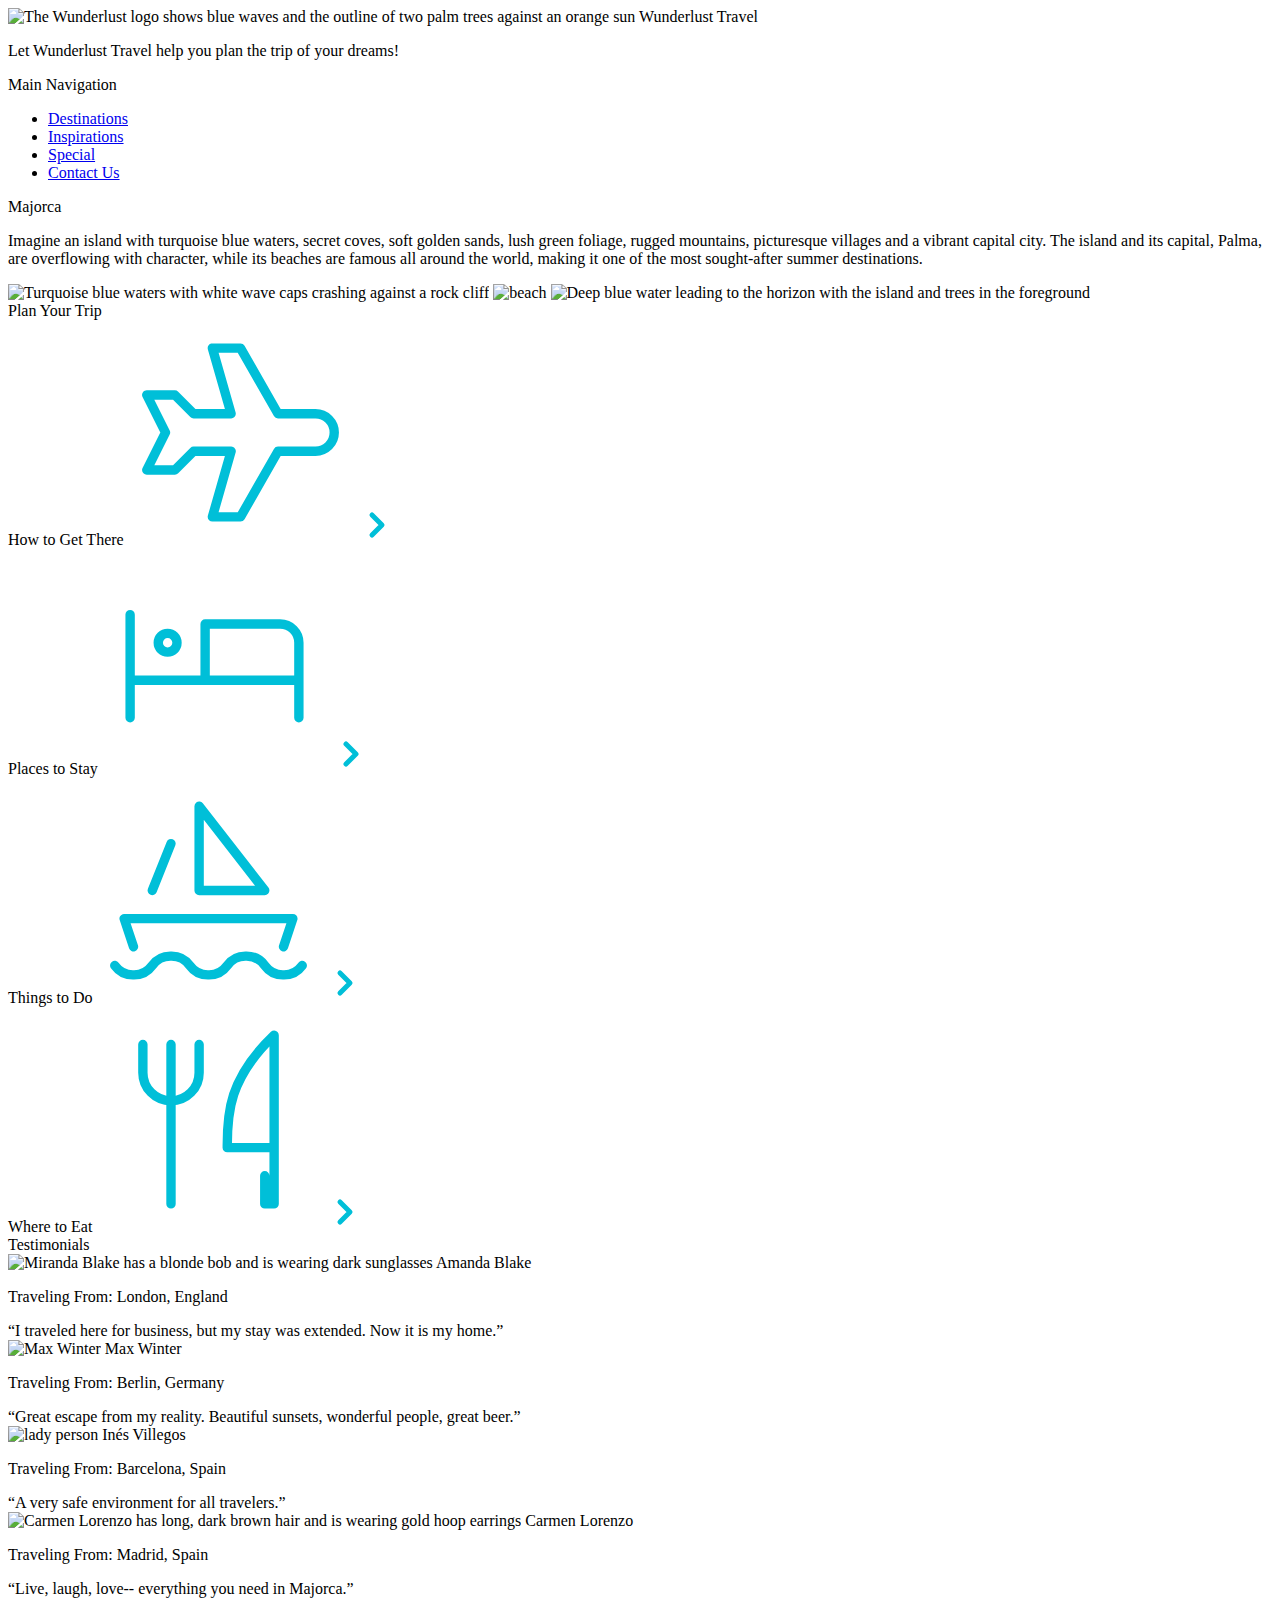
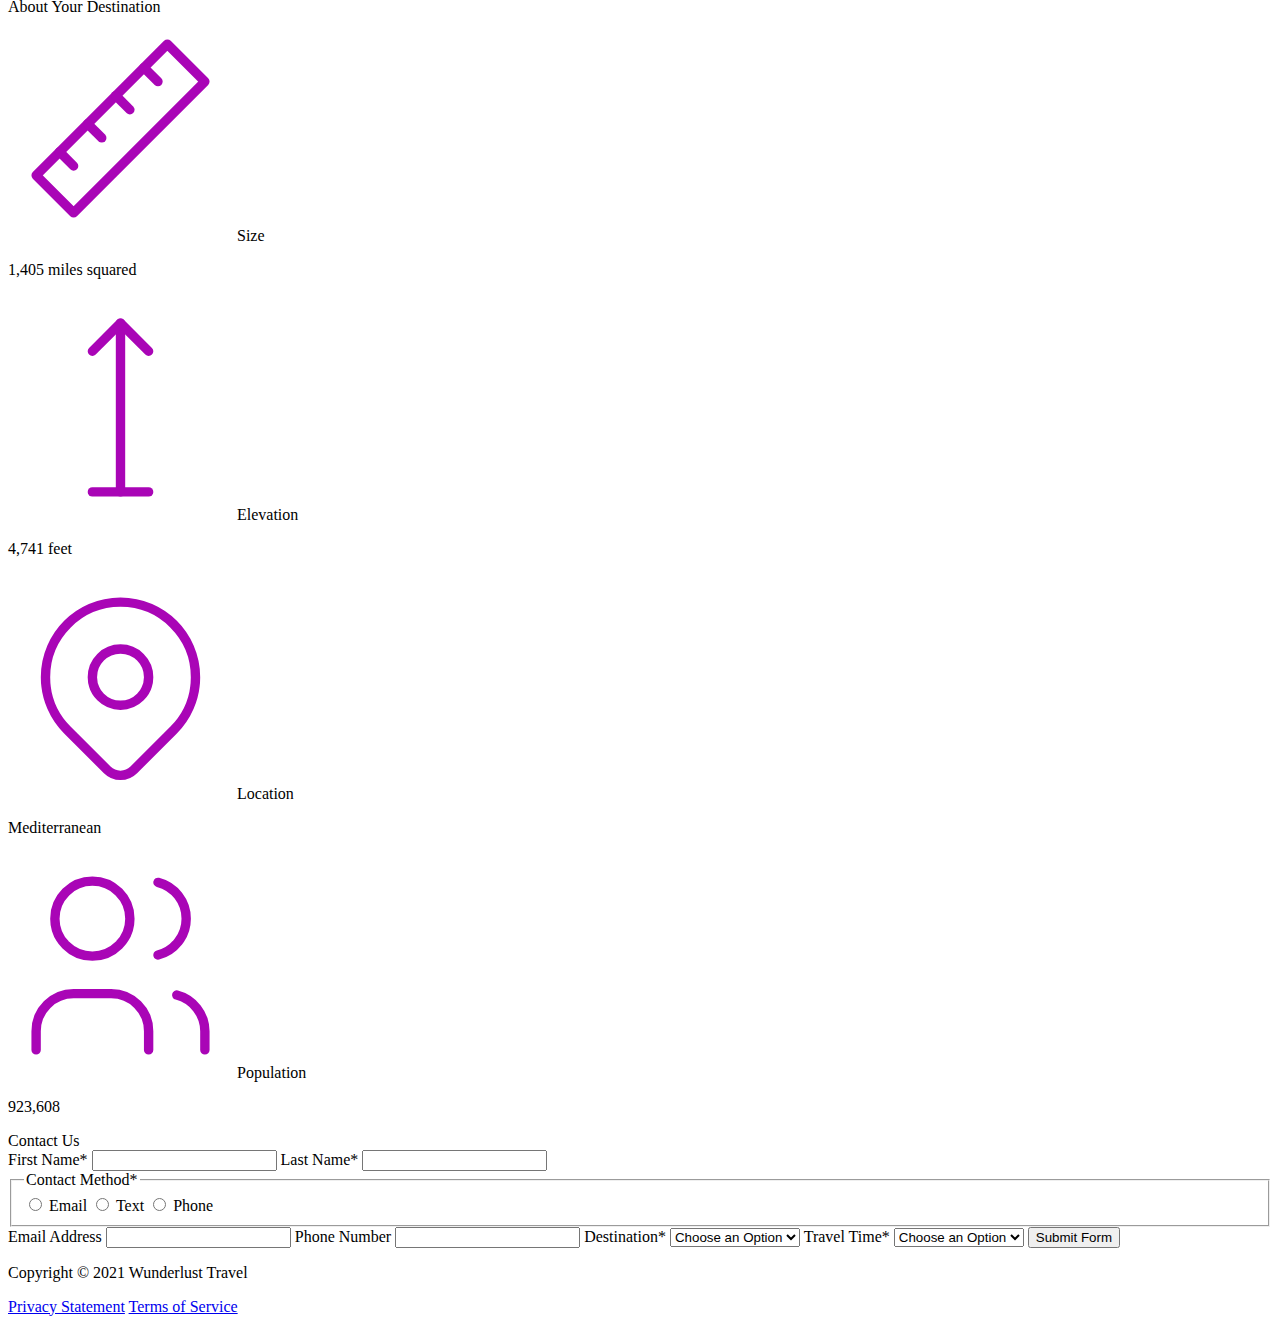
==== majorca.html @ 791d8129 "added Majorca Html file to repository" ====
<!DOCTYPE html>
<html lang="en">
    <head>
<!--         Add all required tags in the head here - meta tags for SEO, responsiveness, and with info about the page, etc., in addition to tags to create a card on Twitter with a large image and open graph tags to allow for sharing on other social media sites -->
    </head>
    <body>
<!--         Reveiew the document and add the proper tags to all of the headings  throughout. Use the outline feature in the validator to ensure that these have been added correctly. See the image of the correct outline as a reference if you have questions 

Also review the alt text on all of the images to ensure that it is descriptive and appropriate-->
        <header>
            <img src="images/logo.png" alt="The Wunderlust logo shows blue waves and the outline of two palm trees against an orange sun">
            Wunderlust Travel
            <p>Let Wunderlust Travel help you plan the trip of your dreams!</p>
            <nav>
                Main Navigation
                <ul>
                    <li><a href="#">Destinations</a></li>
                    <li><a href="#">Inspirations</a></li>
                    <li><a href="#">Special</a></li>
                    <li><a href="#">Contact Us</a></li>
                </ul>
            </nav>
        </header>
        <main>
            <article>  
                Majorca
                <p>Imagine an island with turquoise blue waters, secret coves, soft golden sands, lush green foliage, rugged mountains, picturesque villages and a vibrant capital city. The island and its capital, Palma, are overflowing with character, while its beaches are famous all around the world, making it one of the most sought-after summer destinations.</p>
                <img src="images/majorca-waves.png" alt="Turquoise blue waters with white wave caps crashing against a rock cliff">
                <img src="images/majorca-beach.png" alt="beach">
                <img src="images/majorca-cove.png" alt="Deep blue water leading to the horizon with the island and trees in the foreground">
                <section>
                    Plan Your Trip
                    <section>
                        How to Get There
                        <svg xmlns="http://www.w3.org/2000/svg" class="icon icon-tabler icon-tabler-plane" width="225" height="225" viewBox="0 0 24 24" stroke-width="1" stroke="#00bfd8" fill="none" stroke-linecap="round" stroke-linejoin="round"> <path stroke="none" d="M0 0h24v24H0z" fill="none"/> <path d="M16 10h4a2 2 0 0 1 0 4h-4l-4 7h-3l2 -7h-4l-2 2h-3l2 -4l-2 -4h3l2 2h4l-2 -7h3z" /></svg>
                        <a href="#" title="Search for flights">
                            <svg xmlns="http://www.w3.org/2000/svg" class="icon icon-tabler icon-tabler-chevron-right" width="40" height="40" viewBox="0 0 24 24" stroke-width="3" stroke="#00bfd8" fill="none" stroke-linecap="round" stroke-linejoin="round"><path stroke="none" d="M0 0h24v24H0z" fill="none"/><polyline points="9 6 15 12 9 18" /></svg>
                        </a>
                    </section>      
                    <section>
                        Places to Stay
                        <svg xmlns="http://www.w3.org/2000/svg" class="icon icon-tabler icon-tabler-bed" width="225" height="225" viewBox="0 0 24 24" stroke-width="1" stroke="#00bfd8" fill="none" stroke-linecap="round" stroke-linejoin="round"><path stroke="none" d="M0 0h24v24H0z" fill="none"/><path d="M3 7v11m0 -4h18m0 4v-8a2 2 0 0 0 -2 -2h-8v6" /><circle cx="7" cy="10" r="1" /></svg>
                        <a href="#" title="Search for hotels">
                            <svg xmlns="http://www.w3.org/2000/svg" class="icon icon-tabler icon-tabler-chevron-right" width="40" height="40" viewBox="0 0 24 24" stroke-width="3" stroke="#00bfd8" fill="none" stroke-linecap="round" stroke-linejoin="round"><path stroke="none" d="M0 0h24v24H0z" fill="none"/><polyline points="9 6 15 12 9 18" /></svg> 
                        </a>
                    </section>
                    <section>
                        Things to Do
                        <svg xmlns="http://www.w3.org/2000/svg" class="icon icon-tabler icon-tabler-sailboat" width="225" height="225" viewBox="0 0 24 24" stroke-width="1" stroke="#00bfd8" fill="none" stroke-linecap="round" stroke-linejoin="round"><path stroke="none" d="M0 0h24v24H0z" fill="none"/><path d="M2 20a2.4 2.4 0 0 0 2 1a2.4 2.4 0 0 0 2 -1a2.4 2.4 0 0 1 2 -1a2.4 2.4 0 0 1 2 1a2.4 2.4 0 0 0 2 1a2.4 2.4 0 0 0 2 -1a2.4 2.4 0 0 1 2 -1a2.4 2.4 0 0 1 2 1a2.4 2.4 0 0 0 2 1a2.4 2.4 0 0 0 2 -1" /><path d="M4 18l-1 -3h18l-1 3" /><path d="M11 12h7l-7 -9v9" /><line x1="8" y1="7" x2="6" y2="12" /></svg>
                        <a href="#" title="Search for Activities">
                            <svg xmlns="http://www.w3.org/2000/svg" class="icon icon-tabler icon-tabler-chevron-right" width="40" height="40" viewBox="0 0 24 24" stroke-width="3" stroke="#00bfd8" fill="none" stroke-linecap="round" stroke-linejoin="round"><path stroke="none" d="M0 0h24v24H0z" fill="none"/><polyline points="9 6 15 12 9 18" /></svg> 
                        </a>                     
                    </section>    
                    <section>
                        Where to Eat
                        <svg xmlns="http://www.w3.org/2000/svg" class="icon icon-tabler icon-tabler-tools-kitchen-2" width="225" height="225" viewBox="0 0 24 24" stroke-width="1" stroke="#00bfd8" fill="none" stroke-linecap="round" stroke-linejoin="round"><path stroke="none" d="M0 0h24v24H0z" fill="none"/><path d="M19 3v12h-5c-.023 -3.681 .184 -7.406 5 -12zm0 12v6h-1v-3m-10 -14v17m-3 -17v3a3 3 0 1 0 6 0v-3" /></svg>
                        <a href="#" title="Search for Restaurants">
                            <svg xmlns="http://www.w3.org/2000/svg" class="icon icon-tabler icon-tabler-chevron-right" width="40" height="40" viewBox="0 0 24 24" stroke-width="3" stroke="#00bfd8" fill="none" stroke-linecap="round" stroke-linejoin="round"><path stroke="none" d="M0 0h24v24H0z" fill="none"/><polyline points="9 6 15 12 9 18" /></svg>                          
                        </a>
                    </section>   
                </section>
                <section>
                    Testimonials
                    <section>
                        <img src="images/mirando-blake.png" alt="Miranda Blake has a blonde bob and is wearing dark sunglasses">
                        Amanda Blake
                        <p>Traveling From: London, England</p>
                        <q>I traveled here for business, but my stay was extended. Now it is my home.</q>
                    </section>
                    <section>
                        <img src="images/max-winter.png" alt="Max Winter">
                        Max Winter
                        <p>Traveling From: Berlin, Germany</p>
                        <q>Great escape from my reality. Beautiful sunsets, wonderful people, great beer.</q>
                    </section>
                    <section>
                        <img src="images/ines-villegoes.png" alt="lady person">
                        Inés Villegos
                        <p>Traveling From: Barcelona, Spain</p>
                        <q>A very safe environment for all travelers.</q>
                    </section>
                    <section>
                        <img src="images/carmen-lorenzo.png" alt="Carmen Lorenzo has long, dark brown hair and is wearing gold hoop earrings">
                        Carmen Lorenzo
                        <p>Traveling From: Madrid, Spain</p>
                        <q>Live, laugh, love-- everything you need in Majorca.</q>
                    </section>
                </section>
                <section>
                    About Your Destination
                    <section>
                        <svg xmlns="http://www.w3.org/2000/svg" class="icon icon-tabler icon-tabler-ruler-2" width="225" height="225" viewBox="0 0 24 24" stroke-width="1" stroke="#a905b6" fill="none" stroke-linecap="round" stroke-linejoin="round"><path stroke="none" d="M0 0h24v24H0z" fill="none"/><path d="M17 3l4 4l-14 14l-4 -4z" /><path d="M16 7l-1.5 -1.5" /><path d="M13 10l-1.5 -1.5" /><path d="M10 13l-1.5 -1.5" /><path d="M7 16l-1.5 -1.5" /></svg>
                        Size
                        <p>1,405 miles squared</p>
                    </section>
                    <section>
                        <svg xmlns="http://www.w3.org/2000/svg" class="icon icon-tabler icon-tabler-arrow-top-bar" width="225" height="225" viewBox="0 0 24 24" stroke-width="1" stroke="#a905b6" fill="none" stroke-linecap="round" stroke-linejoin="round"><path stroke="none" d="M0 0h24v24H0z" fill="none"/><line x1="12" y1="21" x2="12" y2="3" /><path d="M15 6l-3 -3l-3 3" /><line x1="9" y1="21" x2="15" y2="21" /></svg>
                        Elevation
                        <p>4,741 feet</p>
                    </section>
                    <section>
                        <svg xmlns="http://www.w3.org/2000/svg" class="icon icon-tabler icon-tabler-map-pin" width="225" height="225" viewBox="0 0 24 24" stroke-width="1" stroke="#a905b6" fill="none" stroke-linecap="round" stroke-linejoin="round"><path stroke="none" d="M0 0h24v24H0z" fill="none"/><circle cx="12" cy="11" r="3" /><path d="M17.657 16.657l-4.243 4.243a2 2 0 0 1 -2.827 0l-4.244 -4.243a8 8 0 1 1 11.314 0z" /></svg>
                        Location
                        <p>Mediterranean</p>
                    </section>
                    <section>
                        <svg xmlns="http://www.w3.org/2000/svg" class="icon icon-tabler icon-tabler-users" width="225" height="225" viewBox="0 0 24 24" stroke-width="1" stroke="#a905b6" fill="none" stroke-linecap="round" stroke-linejoin="round"><path stroke="none" d="M0 0h24v24H0z" fill="none"/><circle cx="9" cy="7" r="4" /><path d="M3 21v-2a4 4 0 0 1 4 -4h4a4 4 0 0 1 4 4v2" /><path d="M16 3.13a4 4 0 0 1 0 7.75" /><path d="M21 21v-2a4 4 0 0 0 -3 -3.85" /></svg>
                        Population
                        <p>923,608</p>
                    </section>
                </section>
                <section>
                    Contact Us
                    <form method="post" action="https://wp.zybooks.com/form-viewer.php">
                        <label for="fName">First Name<span>*</span></label>
                        <input type="text" name="fName" id="fName" autocomplete="given-name" required>
                        <label for="lName">Last Name<span>*</span></label>
                        <input type="text" name="lName" id="lName" autocomplete="family-name" required>
                        <fieldset>
                            <legend>Contact Method<span>*</span></legend>
                            <input type="radio" name="contactPref" id="prefEmail" required>
                            <label for="prefEmail">Email</label>
                            <input type="radio" name="contactPref" id="prefText">
                            <label for="prefText">Text</label>
                            <input type="radio" name="contactPref" id="prefPhone">
                            <label for="prefPhone">Phone</label>
                        </fieldset>
                        <label for="email">Email Address</label>
                        <input type="email" name="email" id="email" autocomplete="email">
                        <label for="phone">Phone Number</label>
                        <input type="tel" name="phone" id="phone" autocomplete="tel">
                        <label for="destination">Destination<span>*</span></label>
                        <select name="destination" id="destination" required>
                            <option value="">Choose an Option</option>
                            <option value="barcelona">Barcelona</option>
                            <option value="granada">Granada</option>
                            <option value="ibiza">Ibiza</option>
                            <option value="madrid">Madrid</option>
                            <option value="majora">Majora</option>
                            <option value="seville">Seville</option>
                            <option value="tenerife">Tenerife</option>
                            <option value="valencia">Valencia</option>
                        </select>
                        <label for="travelTime">Travel Time<span>*</span></label>
                        <select name="travelTime" id="travelTime" required>
                            <option value="">Choose an Option</option>
                            <option value="fall">Fall</option>
                            <option value="winter">Winter</option>
                            <option value="spring">Spring</option>
                            <option value="summer">Summer</option>
                            <option value="flexible">Flexible</option>
                        </select>
                        <input type="submit" name="mySubmit" id="mySubmit" value="Submit Form">
                    </form>
                </section>
            </article>
        </main>
        <footer>
            <p>Copyright &copy; 2021 Wunderlust Travel</p>
            <a href="#">Privacy Statement</a>
            <a href="#">Terms of Service</a>
        </footer>
    </body>
</html>
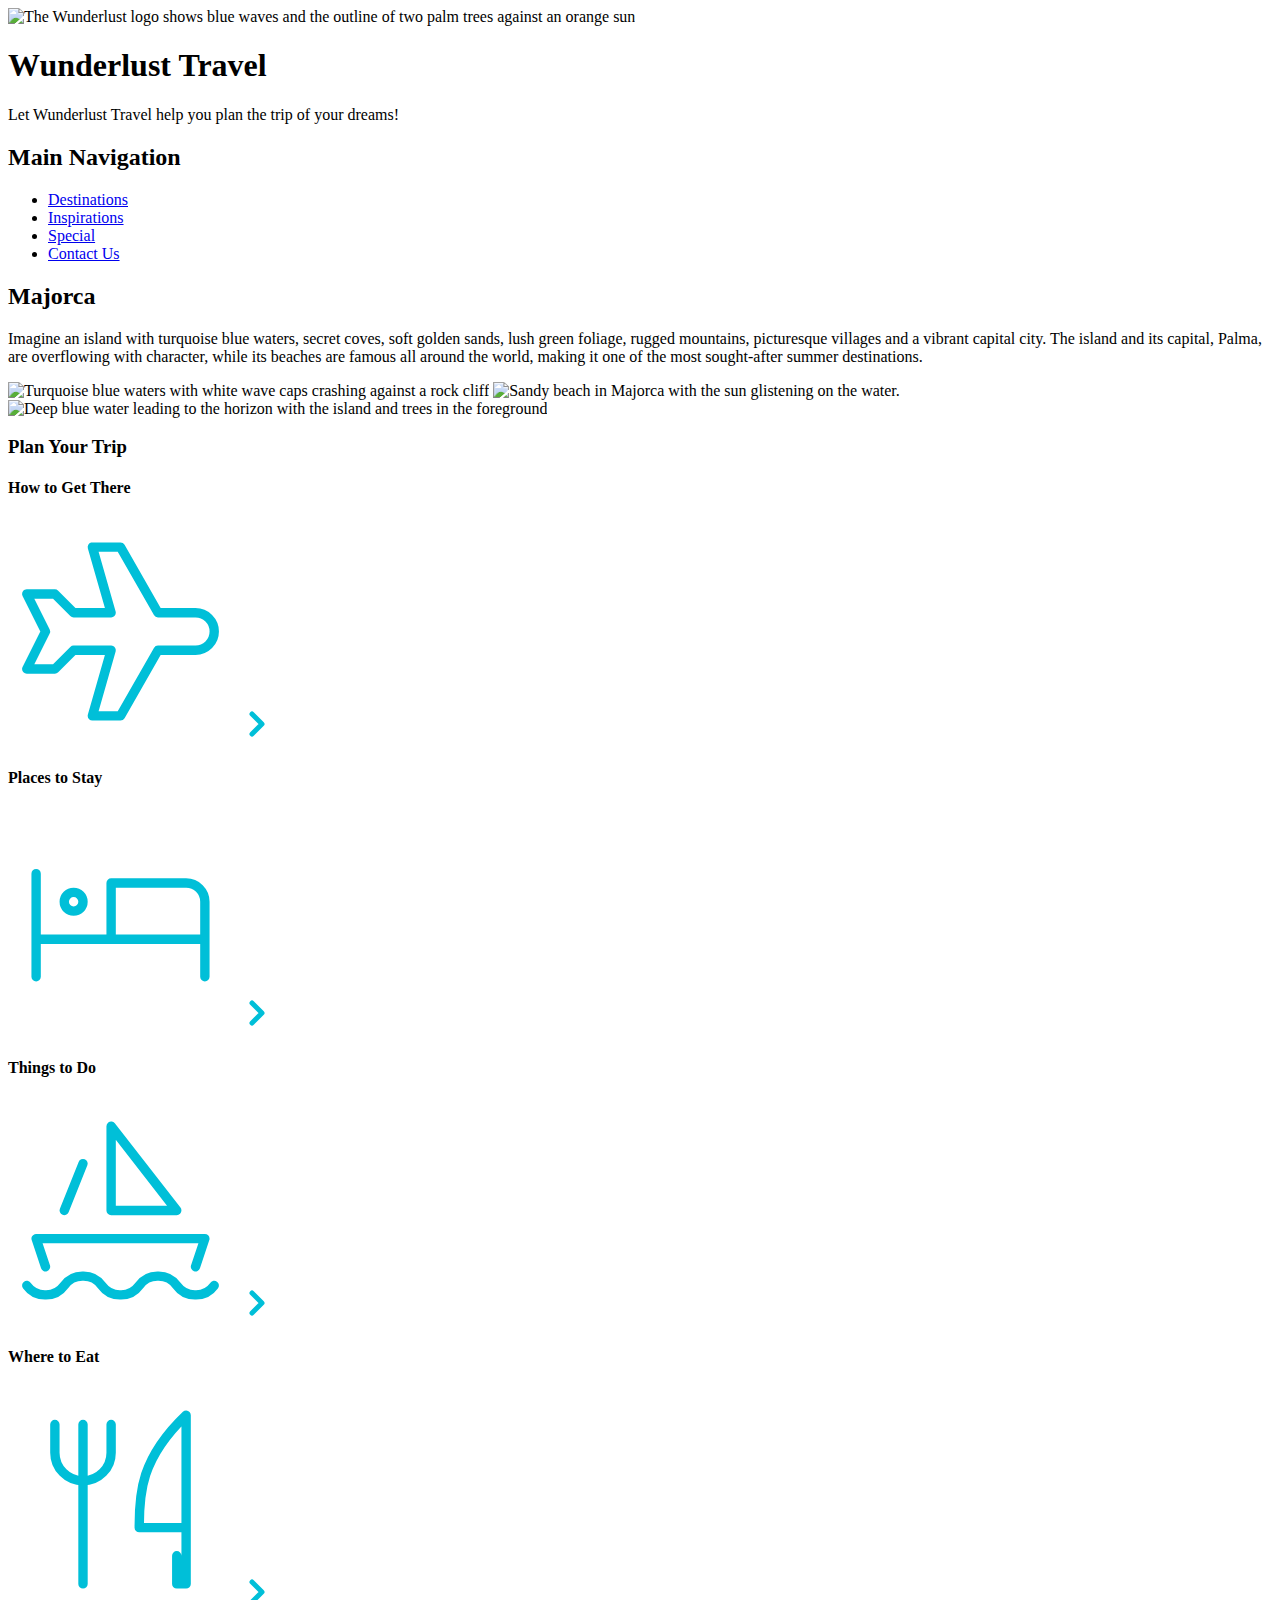
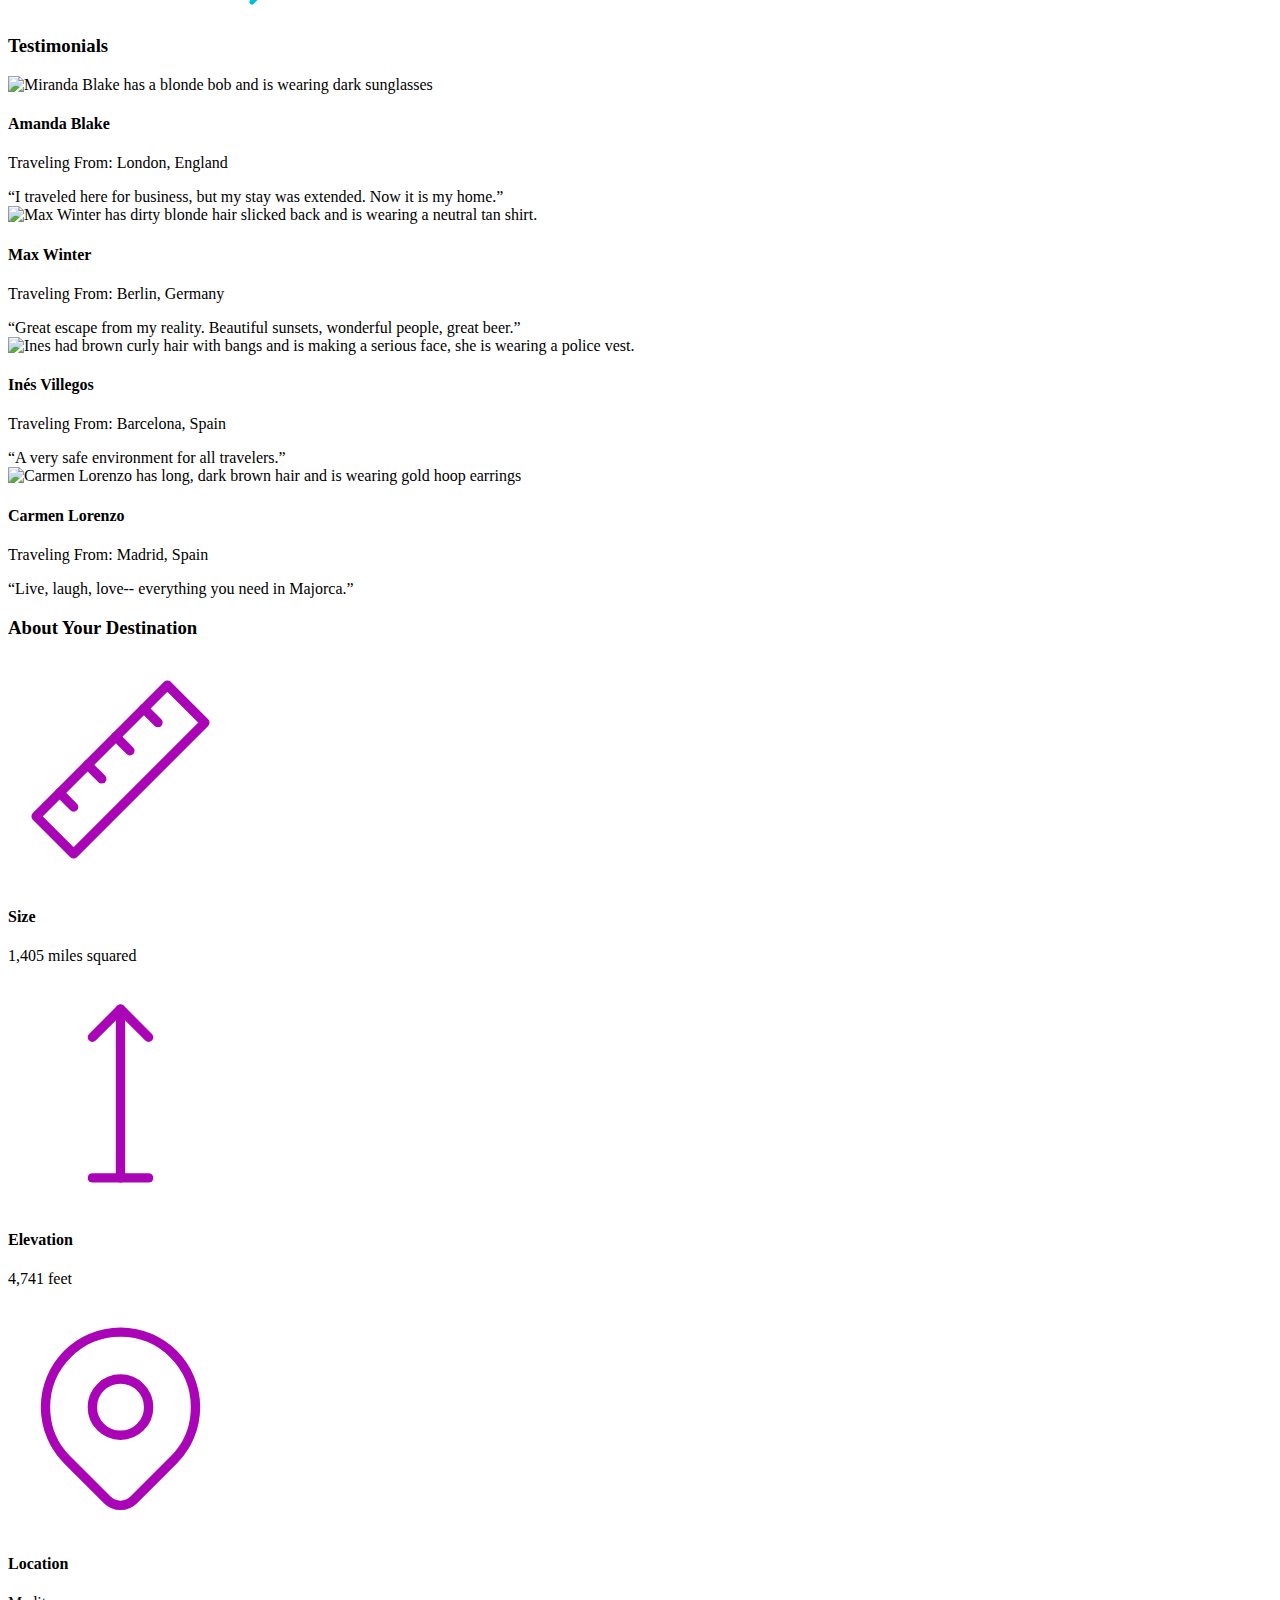
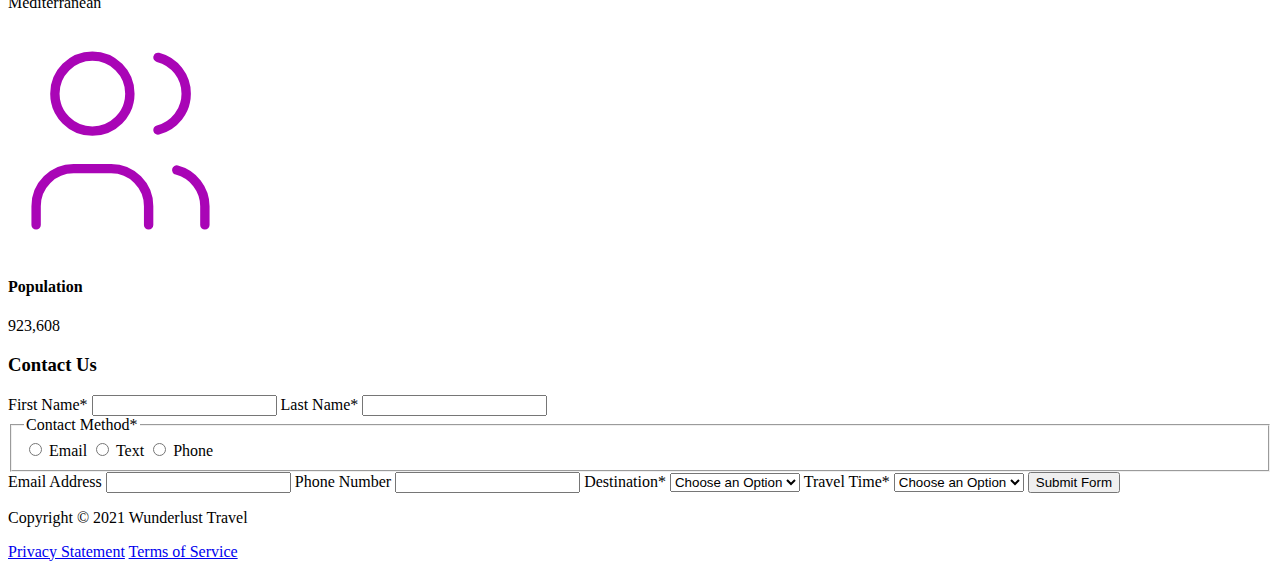
==== commit 51ae5b53: "SEO editing" ====
--- a/majorca.html
+++ b/majorca.html
@@ -1,18 +1,33 @@
 <!DOCTYPE html>
 <html lang="en">
     <head>
-<!--         Add all required tags in the head here - meta tags for SEO, responsiveness, and with info about the page, etc., in addition to tags to create a card on Twitter with a large image and open graph tags to allow for sharing on other social media sites -->
+        <!-- META TAGS FOR SEO -->
+        <meta charset="utf-8">
+        <meta name="viewport" content="width-device-width, initial-scale=1">
+        <meta name="author" content="Kylie Sime">
+        <meta name="description" content="A travel directory to guide you through your trip when traveling to Majorca.">
+        <title>Traveling to Majorca Directory</title>
+        <!-- OPEN GRAPH META TAGS -->
+        <meta property="title" content="Wunderlust Travel">
+        <meta property="url" content="https://kyliesime.github.io/wunderlust2/">
+        <meta property="type" content="website">
+        <meta property="image" content="images/logo.png">
+        <!-- TWITTER CARDS META TAGS -->
+        <meta name="twitter:card" content="wunderlust_travel">
+        <meta name="twitter:site" content="@wunderlust_travel">
+        <meta name="twitter:creator" content="@wunderlust_travel">
+        <meta name="twitter:title" content="Wunderlust Travel - Majorca">
+        <meta name="twitter:description" content="All of your travel wants and needs right in one place.">
+        <meta name="twitter:image" content="images/logo.png">
     </head>
     <body>
-<!--         Reveiew the document and add the proper tags to all of the headings  throughout. Use the outline feature in the validator to ensure that these have been added correctly. See the image of the correct outline as a reference if you have questions 
 
-Also review the alt text on all of the images to ensure that it is descriptive and appropriate-->
         <header>
             <img src="images/logo.png" alt="The Wunderlust logo shows blue waves and the outline of two palm trees against an orange sun">
-            Wunderlust Travel
+            <h1>Wunderlust Travel</h1>
             <p>Let Wunderlust Travel help you plan the trip of your dreams!</p>
             <nav>
-                Main Navigation
+                <h2>Main Navigation</h2>
                 <ul>
                     <li><a href="#">Destinations</a></li>
                     <li><a href="#">Inspirations</a></li>
@@ -23,36 +38,36 @@
         </header>
         <main>
             <article>  
-                Majorca
+                <h2>Majorca</h2>
                 <p>Imagine an island with turquoise blue waters, secret coves, soft golden sands, lush green foliage, rugged mountains, picturesque villages and a vibrant capital city. The island and its capital, Palma, are overflowing with character, while its beaches are famous all around the world, making it one of the most sought-after summer destinations.</p>
                 <img src="images/majorca-waves.png" alt="Turquoise blue waters with white wave caps crashing against a rock cliff">
-                <img src="images/majorca-beach.png" alt="beach">
+                <img src="images/majorca-beach.png" alt="Sandy beach in Majorca with the sun glistening on the water.">
                 <img src="images/majorca-cove.png" alt="Deep blue water leading to the horizon with the island and trees in the foreground">
                 <section>
-                    Plan Your Trip
+                    <h3>Plan Your Trip</h3>
                     <section>
-                        How to Get There
+                        <h4>How to Get There</h4>
                         <svg xmlns="http://www.w3.org/2000/svg" class="icon icon-tabler icon-tabler-plane" width="225" height="225" viewBox="0 0 24 24" stroke-width="1" stroke="#00bfd8" fill="none" stroke-linecap="round" stroke-linejoin="round"> <path stroke="none" d="M0 0h24v24H0z" fill="none"/> <path d="M16 10h4a2 2 0 0 1 0 4h-4l-4 7h-3l2 -7h-4l-2 2h-3l2 -4l-2 -4h3l2 2h4l-2 -7h3z" /></svg>
                         <a href="#" title="Search for flights">
                             <svg xmlns="http://www.w3.org/2000/svg" class="icon icon-tabler icon-tabler-chevron-right" width="40" height="40" viewBox="0 0 24 24" stroke-width="3" stroke="#00bfd8" fill="none" stroke-linecap="round" stroke-linejoin="round"><path stroke="none" d="M0 0h24v24H0z" fill="none"/><polyline points="9 6 15 12 9 18" /></svg>
                         </a>
                     </section>      
                     <section>
-                        Places to Stay
+                        <h4>Places to Stay</h4>
                         <svg xmlns="http://www.w3.org/2000/svg" class="icon icon-tabler icon-tabler-bed" width="225" height="225" viewBox="0 0 24 24" stroke-width="1" stroke="#00bfd8" fill="none" stroke-linecap="round" stroke-linejoin="round"><path stroke="none" d="M0 0h24v24H0z" fill="none"/><path d="M3 7v11m0 -4h18m0 4v-8a2 2 0 0 0 -2 -2h-8v6" /><circle cx="7" cy="10" r="1" /></svg>
                         <a href="#" title="Search for hotels">
                             <svg xmlns="http://www.w3.org/2000/svg" class="icon icon-tabler icon-tabler-chevron-right" width="40" height="40" viewBox="0 0 24 24" stroke-width="3" stroke="#00bfd8" fill="none" stroke-linecap="round" stroke-linejoin="round"><path stroke="none" d="M0 0h24v24H0z" fill="none"/><polyline points="9 6 15 12 9 18" /></svg> 
                         </a>
                     </section>
                     <section>
-                        Things to Do
+                        <h4>Things to Do</h4>
                         <svg xmlns="http://www.w3.org/2000/svg" class="icon icon-tabler icon-tabler-sailboat" width="225" height="225" viewBox="0 0 24 24" stroke-width="1" stroke="#00bfd8" fill="none" stroke-linecap="round" stroke-linejoin="round"><path stroke="none" d="M0 0h24v24H0z" fill="none"/><path d="M2 20a2.4 2.4 0 0 0 2 1a2.4 2.4 0 0 0 2 -1a2.4 2.4 0 0 1 2 -1a2.4 2.4 0 0 1 2 1a2.4 2.4 0 0 0 2 1a2.4 2.4 0 0 0 2 -1a2.4 2.4 0 0 1 2 -1a2.4 2.4 0 0 1 2 1a2.4 2.4 0 0 0 2 1a2.4 2.4 0 0 0 2 -1" /><path d="M4 18l-1 -3h18l-1 3" /><path d="M11 12h7l-7 -9v9" /><line x1="8" y1="7" x2="6" y2="12" /></svg>
                         <a href="#" title="Search for Activities">
                             <svg xmlns="http://www.w3.org/2000/svg" class="icon icon-tabler icon-tabler-chevron-right" width="40" height="40" viewBox="0 0 24 24" stroke-width="3" stroke="#00bfd8" fill="none" stroke-linecap="round" stroke-linejoin="round"><path stroke="none" d="M0 0h24v24H0z" fill="none"/><polyline points="9 6 15 12 9 18" /></svg> 
                         </a>                     
                     </section>    
                     <section>
-                        Where to Eat
+                        <h4>Where to Eat</h4>
                         <svg xmlns="http://www.w3.org/2000/svg" class="icon icon-tabler icon-tabler-tools-kitchen-2" width="225" height="225" viewBox="0 0 24 24" stroke-width="1" stroke="#00bfd8" fill="none" stroke-linecap="round" stroke-linejoin="round"><path stroke="none" d="M0 0h24v24H0z" fill="none"/><path d="M19 3v12h-5c-.023 -3.681 .184 -7.406 5 -12zm0 12v6h-1v-3m-10 -14v17m-3 -17v3a3 3 0 1 0 6 0v-3" /></svg>
                         <a href="#" title="Search for Restaurants">
                             <svg xmlns="http://www.w3.org/2000/svg" class="icon icon-tabler icon-tabler-chevron-right" width="40" height="40" viewBox="0 0 24 24" stroke-width="3" stroke="#00bfd8" fill="none" stroke-linecap="round" stroke-linejoin="round"><path stroke="none" d="M0 0h24v24H0z" fill="none"/><polyline points="9 6 15 12 9 18" /></svg>                          
@@ -60,57 +75,57 @@
                     </section>   
                 </section>
                 <section>
-                    Testimonials
+                    <h3>Testimonials</h3>
                     <section>
                         <img src="images/mirando-blake.png" alt="Miranda Blake has a blonde bob and is wearing dark sunglasses">
-                        Amanda Blake
+                        <h4>Amanda Blake</h4>
                         <p>Traveling From: London, England</p>
                         <q>I traveled here for business, but my stay was extended. Now it is my home.</q>
                     </section>
                     <section>
-                        <img src="images/max-winter.png" alt="Max Winter">
-                        Max Winter
+                        <img src="images/max-winter.png" alt="Max Winter has dirty blonde hair slicked back and is wearing a neutral tan shirt.">
+                        <h4>Max Winter</h4>
                         <p>Traveling From: Berlin, Germany</p>
                         <q>Great escape from my reality. Beautiful sunsets, wonderful people, great beer.</q>
                     </section>
                     <section>
-                        <img src="images/ines-villegoes.png" alt="lady person">
-                        Inés Villegos
+                        <img src="images/ines-villegoes.png" alt="Ines had brown curly hair with bangs and is making a serious face, she is wearing a police vest.">
+                        <h4>Inés Villegos</h4>
                         <p>Traveling From: Barcelona, Spain</p>
                         <q>A very safe environment for all travelers.</q>
                     </section>
                     <section>
                         <img src="images/carmen-lorenzo.png" alt="Carmen Lorenzo has long, dark brown hair and is wearing gold hoop earrings">
-                        Carmen Lorenzo
+                        <h4>Carmen Lorenzo</h4>
                         <p>Traveling From: Madrid, Spain</p>
                         <q>Live, laugh, love-- everything you need in Majorca.</q>
                     </section>
                 </section>
                 <section>
-                    About Your Destination
+                    <h3>About Your Destination</h3>
                     <section>
                         <svg xmlns="http://www.w3.org/2000/svg" class="icon icon-tabler icon-tabler-ruler-2" width="225" height="225" viewBox="0 0 24 24" stroke-width="1" stroke="#a905b6" fill="none" stroke-linecap="round" stroke-linejoin="round"><path stroke="none" d="M0 0h24v24H0z" fill="none"/><path d="M17 3l4 4l-14 14l-4 -4z" /><path d="M16 7l-1.5 -1.5" /><path d="M13 10l-1.5 -1.5" /><path d="M10 13l-1.5 -1.5" /><path d="M7 16l-1.5 -1.5" /></svg>
-                        Size
+                        <h4>Size</h4>
                         <p>1,405 miles squared</p>
                     </section>
                     <section>
                         <svg xmlns="http://www.w3.org/2000/svg" class="icon icon-tabler icon-tabler-arrow-top-bar" width="225" height="225" viewBox="0 0 24 24" stroke-width="1" stroke="#a905b6" fill="none" stroke-linecap="round" stroke-linejoin="round"><path stroke="none" d="M0 0h24v24H0z" fill="none"/><line x1="12" y1="21" x2="12" y2="3" /><path d="M15 6l-3 -3l-3 3" /><line x1="9" y1="21" x2="15" y2="21" /></svg>
-                        Elevation
+                        <h4>Elevation</h4>
                         <p>4,741 feet</p>
                     </section>
                     <section>
                         <svg xmlns="http://www.w3.org/2000/svg" class="icon icon-tabler icon-tabler-map-pin" width="225" height="225" viewBox="0 0 24 24" stroke-width="1" stroke="#a905b6" fill="none" stroke-linecap="round" stroke-linejoin="round"><path stroke="none" d="M0 0h24v24H0z" fill="none"/><circle cx="12" cy="11" r="3" /><path d="M17.657 16.657l-4.243 4.243a2 2 0 0 1 -2.827 0l-4.244 -4.243a8 8 0 1 1 11.314 0z" /></svg>
-                        Location
+                        <h4>Location</h4>
                         <p>Mediterranean</p>
                     </section>
                     <section>
                         <svg xmlns="http://www.w3.org/2000/svg" class="icon icon-tabler icon-tabler-users" width="225" height="225" viewBox="0 0 24 24" stroke-width="1" stroke="#a905b6" fill="none" stroke-linecap="round" stroke-linejoin="round"><path stroke="none" d="M0 0h24v24H0z" fill="none"/><circle cx="9" cy="7" r="4" /><path d="M3 21v-2a4 4 0 0 1 4 -4h4a4 4 0 0 1 4 4v2" /><path d="M16 3.13a4 4 0 0 1 0 7.75" /><path d="M21 21v-2a4 4 0 0 0 -3 -3.85" /></svg>
-                        Population
+                        <h4>Population</h4>
                         <p>923,608</p>
                     </section>
                 </section>
                 <section>
-                    Contact Us
+                    <h3>Contact Us</h3>
                     <form method="post" action="https://wp.zybooks.com/form-viewer.php">
                         <label for="fName">First Name<span>*</span></label>
                         <input type="text" name="fName" id="fName" autocomplete="given-name" required>
